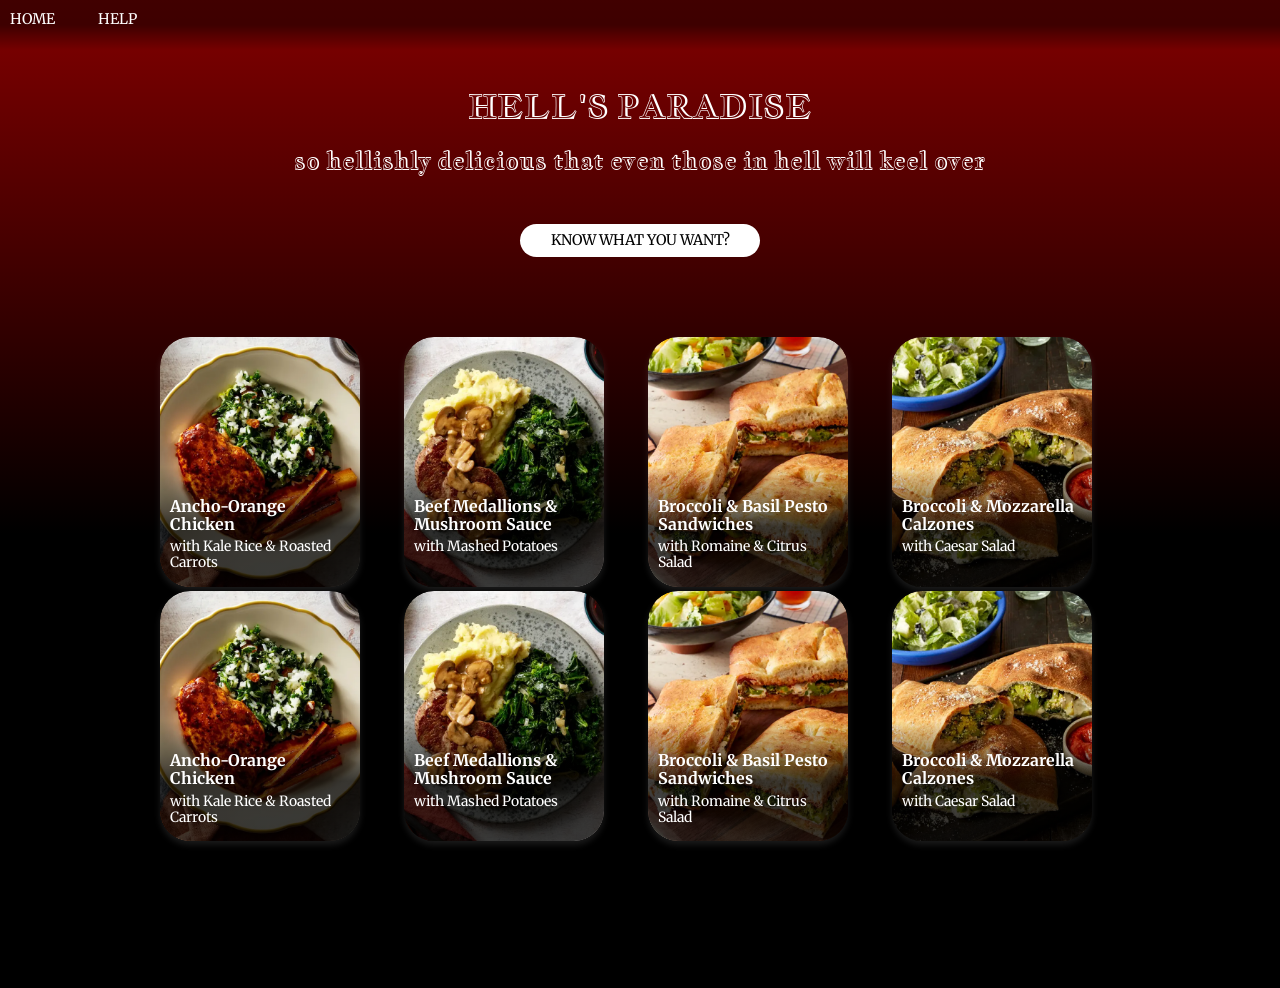
==== index.html @ f1e3b431 "temp" ====
<!DOCTYPE html>
<html lang="en">

<head>
    <meta charset="UTF-8">
    <meta name="viewport" content="width=device-width, initial-scale=1.0">
    <title>Home</title>
    <link rel="stylesheet" href="css/normalize.css">
    <link rel="stylesheet" href="css/index.css">
</head>

<body>
    <div class="layout">
        <nav>
            <a href="index.html"> HOME </a>
            <a href="help.html"> HELP </a>
        </nav>
        <h1>HELL'S PARADISE</h1>
        <h2>so hellishly delicious that even those in hell will keel over</h2>
        <a href="search.php" class="more-info">KNOW WHAT YOU WANT?</a>
        <div class="home">
            <a href="recipe.html" class="product">
                <img src="images/chicken.webp" alt="chicken" width="700" height="700">
                <div class="name">
                    <h3>Ancho-Orange Chicken</h3>
                    <p>with Kale Rice & Roasted Carrots</p>
                </div>
            </a>
            <a href="recipe.html" class="product">
                <img src="images/steak.webp" alt="steak" width="700" height="700">
                <div class="name">
                    <h3>Beef Medallions & Mushroom Sauce</h3>
                    <p>with Mashed Potatoes</p>
                </div>
            </a>
            <a href="recipe.html" class="product">
                <img src="images/sandwhich.webp" alt="sandwhich" width="700" height="700">
                <div class="name">
                    <h3>Broccoli & Basil Pesto Sandwiches</h3>
                    <p> with Romaine & Citrus Salad</p>
                </div>
            </a>
            <a href="recipe.html" class="product">
                <img src="images/0101_FPV_Broccoli-Calzones_97286_WEB_SQ_hi_res.webp" alt="calzone" width="700"
                    height="700">
                <div class="name">
                    <h3>Broccoli & Mozzarella Calzones</h3>
                    <p>with Caesar Salad</p>
                </div>
            </a>
            <a href="recipe.html" class="product">
                <img src="images/chicken.webp" alt="chicken" width="700" height="700">
                <div class="name">
                    <h3>Ancho-Orange Chicken</h3>
                    <p>with Kale Rice & Roasted Carrots</p>
                </div>
            </a>
            <a href="recipe.html" class="product">
                <img src="images/steak.webp" alt="steak" width="700" height="700">
                <div class="name">
                    <h3>Beef Medallions & Mushroom Sauce</h3>
                    <p>with Mashed Potatoes</p>
                </div>
            </a>
            <a href="recipe.html" class="product">
                <img src="images/sandwhich.webp" alt="sandwhich" width="700" height="700">
                <div class="name">
                    <h3>Broccoli & Basil Pesto Sandwiches</h3>
                    <p> with Romaine & Citrus Salad</p>
                </div>
            </a>
            <a href="recipe.html" class="product">
                <img src="images/0101_FPV_Broccoli-Calzones_97286_WEB_SQ_hi_res.webp" alt="calzone" width="700"
                    height="700">
                <div class="name">
                    <h3>Broccoli & Mozzarella Calzones</h3>
                    <p>with Caesar Salad</p>
                </div>
            </a>
        </div>
    </div>
</body>

</html>
---- css/index.css ----
@font-face {
    font-family: 'Jacques Francois Shadow';
    src: url('../font/JacquesFrancoisShadow-Regular.woff2') format('woff2');
    font-weight: 400;
    font-style: normal;
    font-display: swap;
}

@font-face {
    font-family: 'Merriweather';
    src: url('../font/Merriweather_24pt-Regular.woff2') format('woff2');
    font-weight: 400;
    font-style: normal;
    font-display: swap;
}

@font-face {
    font-family: 'Merriweather';
    src: url('../font/Merriweather_24pt-Bold.woff2') format('woff2');
    font-weight: 700;
    font-style: normal;
    font-display: swap;
}

* {
    box-sizing: border-box;
}

body {
    min-height: 100vh;
    background-image: linear-gradient(to bottom,
            #820000 0%,
            #000000 54%,
            #000000 100%)
}

.layout {
    max-width: 1000px;
    height: auto;
    margin: 0 auto;
}

nav {
    background: linear-gradient(to bottom, rgb(0 0 0 / 50%) 50%, rgb(0 0 0 / 0%) 100%);
    position: fixed;
    top: 0;
    left: 0;
    z-index: 1;
    width: 100%;
    height: 50px;
    padding: 10px;

    a {
        font-family: 'Merriweather';
        font-size: 0.91rem;
        text-decoration: none;
        padding: 8px 40px 8px 0px;
    }
}

a,
h1,
h2,
h3,
h4,
li,
p {
    color: white;
}

h1,
h2 {
    font-family: 'Jacques Francois Shadow', serif;
    font-weight: 100;
    text-align: center;
}

h4 {
    font-family: 'Merriweather';
    font-size: 1rem;
}

h1 {
    margin-top: 5.5rem;
}

.more-info {
    color: black;
    background-color: white;
    font-family: 'Merriweather';
    font-size: 0.91rem;
    text-decoration: none;
    border-radius: 1.875rem;
    display: block;
    width: 240px;
    height: auto;
    margin: 50px auto 80px;
    padding: 8px;
    text-align: center;
}

.product {
    box-shadow: 0 4px 6px rgb(255 255 255 / 10%);
    border-radius: 1.875rem;
    width: 200px;
    height: 250px;
    display: inline-block;
    margin: auto 20px;

    position: relative;
    overflow: hidden;
}

.name {
    width: 100%;
    height: 120px;
    position: absolute;
    bottom: 0;
    background: linear-gradient(to top, rgb(0 0 0 / 75%) 50%, rgb(0 0 0 / 0%) 100%);
    border-radius: 0 0 1.875rem 1.875rem;
}

h3 {
    margin: 30px 10px 5px;
    font-family: 'Merriweather';
    font-size: 1rem;
}

p {
    margin: 0 10px 10px;
    font-family: 'Merriweather';
    font-size: 0.875rem;
}

.hero {
    box-shadow: 0 4px 6px rgb(255 255 255 / 10%);
    border-radius: 1.875rem;
    width: 100%;
    height: 300px;
    display: inline-block;
    margin-top: 5.5rem;

    position: relative;
    overflow: hidden;

    h3 {
        font-size: 2rem;
    }

    p {
        font-size: 1.2rem;
    }

    .desc {
        font-size: 0.875rem;
        line-height: 1.4;
        margin-top: 20px;
    }
}

.intro {
    width: 50%;
    height: 100%;
    padding: 0 50px 0 10px;
    position: absolute;
    background: linear-gradient(to right, rgb(0 0 0 / 75%) 90%, rgb(0 0 0 / 0%) 100%);
}

img {
    width: 100%;
    height: 100%;
    border-radius: 1.875rem;
    object-fit: cover;
}

li {
    font-family: 'Merriweather';
    font-size: 0.875rem;
    margin-bottom: 5px;
}

hr {
    margin: 100px auto;
}

h4~p {
    line-height: 1.6;
}

.search {
    max-width: 800px;
    height: auto;
    margin: 0 auto;

    img {
        width: 5%;
        height: auto;
    }

    p {
        color: black;
    }
}

.search-bar {
    background-color: white;
    border-radius: 1.875rem;
    max-width: 650px;
    height: auto;
    margin: 5.5rem auto 0.625rem;
    padding: 8px;
    display: flex;
    align-items: center;

    input {
        font-family: 'Merriweather';
        font-size: 0.875rem;
        width: 36.25rem;
        border: none;
        outline: none;
        background: transparent;
        padding-top: 4px;
        transition: border-color 0.3s ease;
    }
}

.filter {
    background-color: white;
    border-radius: 1.875rem;
    display: block;
    max-width: 650px;
    height: auto;
    margin: 10px auto;
    padding: 8px;

    p {
        margin-top: 7px;
    }

    input {
        display: none;
    }

    span {
        font-family: 'Merriweather';
        font-size: 0.91rem;
        line-height: 1.1;
        display: inline-block;
        padding: 6px 15px;
        margin: 5px 1px;
        border: 1px solid #820000;
        border-radius: 1.875rem;
        cursor: pointer;
        transition: 0.2s ease;

    }

    input[type="radio"]:checked+span {
        background-color: #820000;
        color: white;
    }
}

button {
    background-color: white;
    border-radius: 1.875rem;
    font-family: 'Merriweather';
    font-size: 0.91rem;
    display: block;
    width: 140px;
    height: auto;
    margin: 50px auto 80px;
    padding: 8px;
    text-align: center;
    cursor: pointer;
}

.no-results {
    background-color: #393939;
    border-radius: 1.875rem;
    max-width: 650px;
    margin: 0 auto;
    padding: 25px;
    text-align: center;
    color: #555;
    font-size: 16px;
    line-height: 1.6;
    box-shadow: 0 2px 4px rgba(0, 0, 0, 0.05);

    h3 {
        margin: 10px auto;
        color: #ffffff;
        font-weight: 600;
        letter-spacing: 1px;
    }

    p {
        color: white;
    }
}

.guide {
    line-height: 1.5;
}

@media screen and (max-width: 810px) {
    .layout {
        margin: 0 10px;
    }

    .home {
        display: flex;
        flex-direction: column;
        align-items: center;
    }

    .product {
        width: 100%;
        height: auto;
        max-width: 400px;
        margin: 25px;
    }

    .intro {
        width: 100%;
    }
}
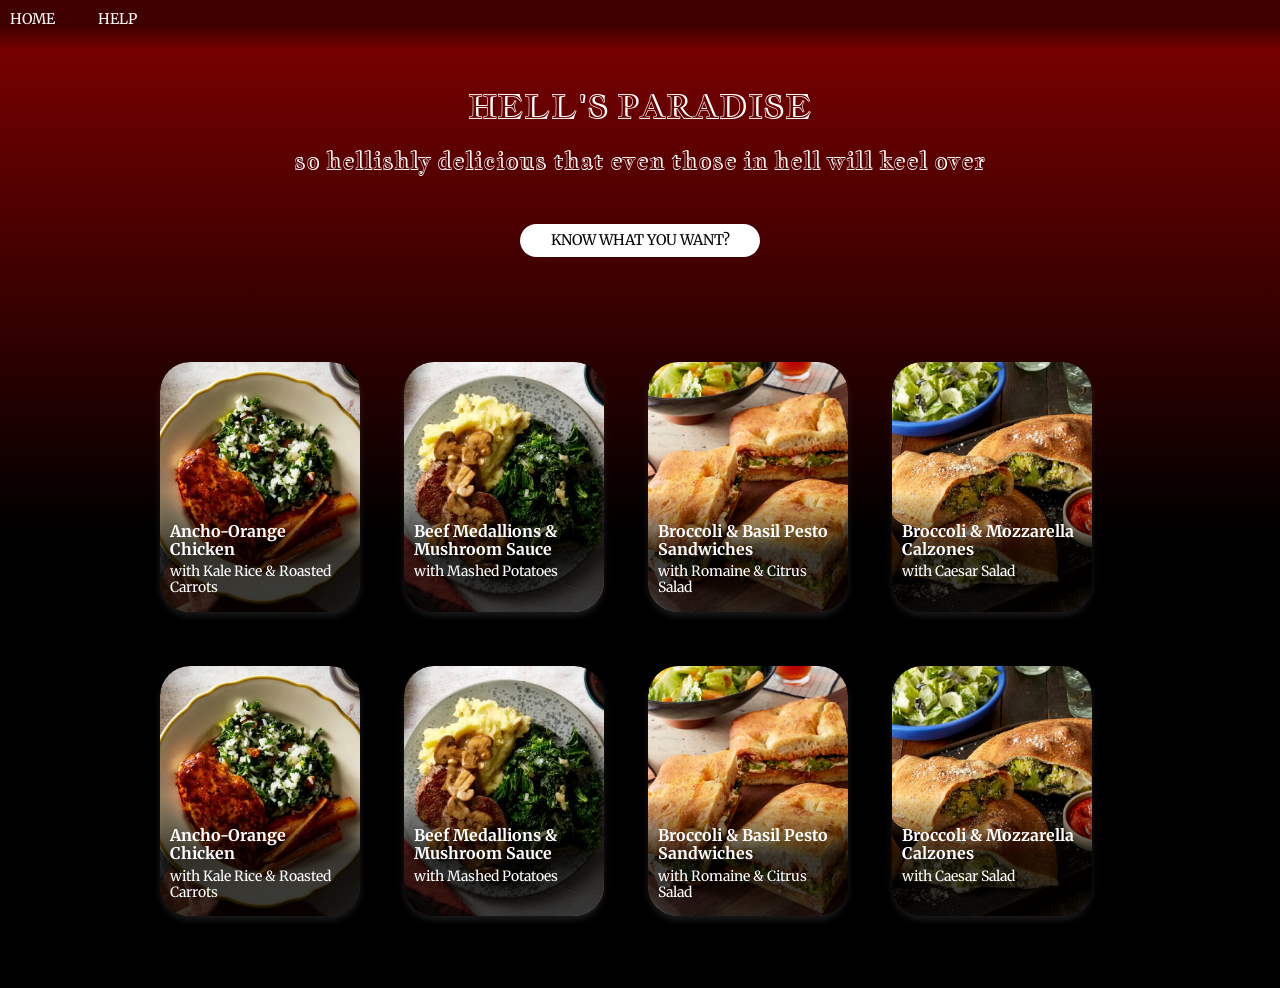
==== commit 264e9111: "fixed link" ====
--- a/index.html
+++ b/index.html
@@ -17,7 +17,7 @@
         </nav>
         <h1>HELL'S PARADISE</h1>
         <h2>so hellishly delicious that even those in hell will keel over</h2>
-        <a href="search.php" class="more-info">KNOW WHAT YOU WANT?</a>
+        <a href="search.html" class="more-info">KNOW WHAT YOU WANT?</a>
         <div class="home">
             <a href="recipe.html" class="product">
                 <img src="images/chicken.webp" alt="chicken" width="700" height="700">
--- a/css/index.css
+++ b/css/index.css
@@ -105,7 +105,7 @@
     width: 200px;
     height: 250px;
     display: inline-block;
-    margin: auto 20px;
+    margin: 25px 20px;
 
     position: relative;
     overflow: hidden;
